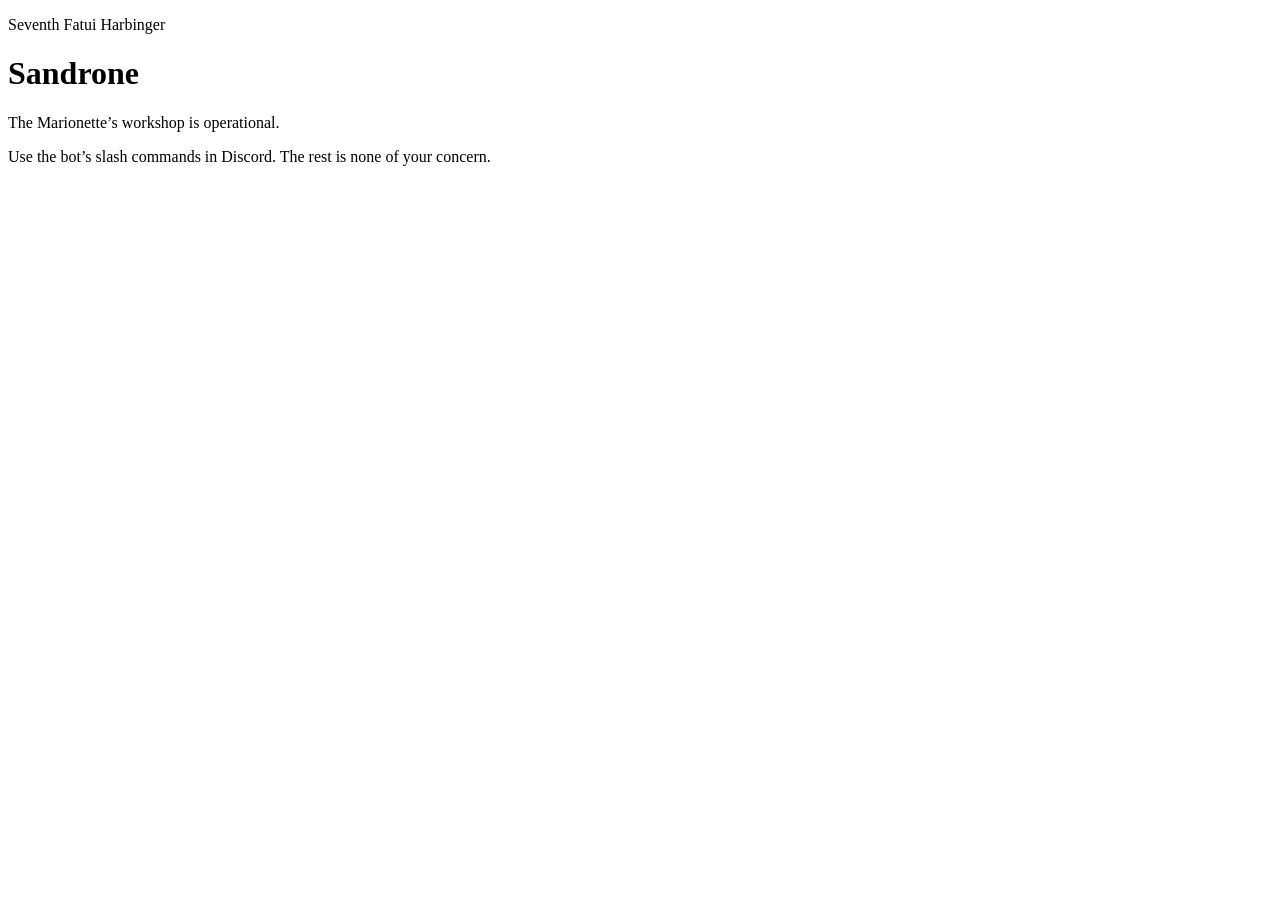
==== web/index.html @ f23bc098 "Add website" ====
<!doctype html>
<html lang="en">
  <head>
    <meta charset="utf-8">
    <meta name="viewport" content="width=device-width, initial-scale=1">
    <title>Sandrone</title>
    <link rel="stylesheet" href="/style.css">
    <link rel="icon" href="/assets/avatar.png" type="image/png">
  </head>
  <body>
    <main>
      <p class="eyebrow">Seventh Fatui Harbinger</p>
      <h1>Sandrone</h1>
      <p class="subtitle">The Marionette’s workshop is operational.</p>
      <p>Use the bot’s slash commands in Discord. The rest is none of your concern.</p>
    </main>
  </body>
</html>
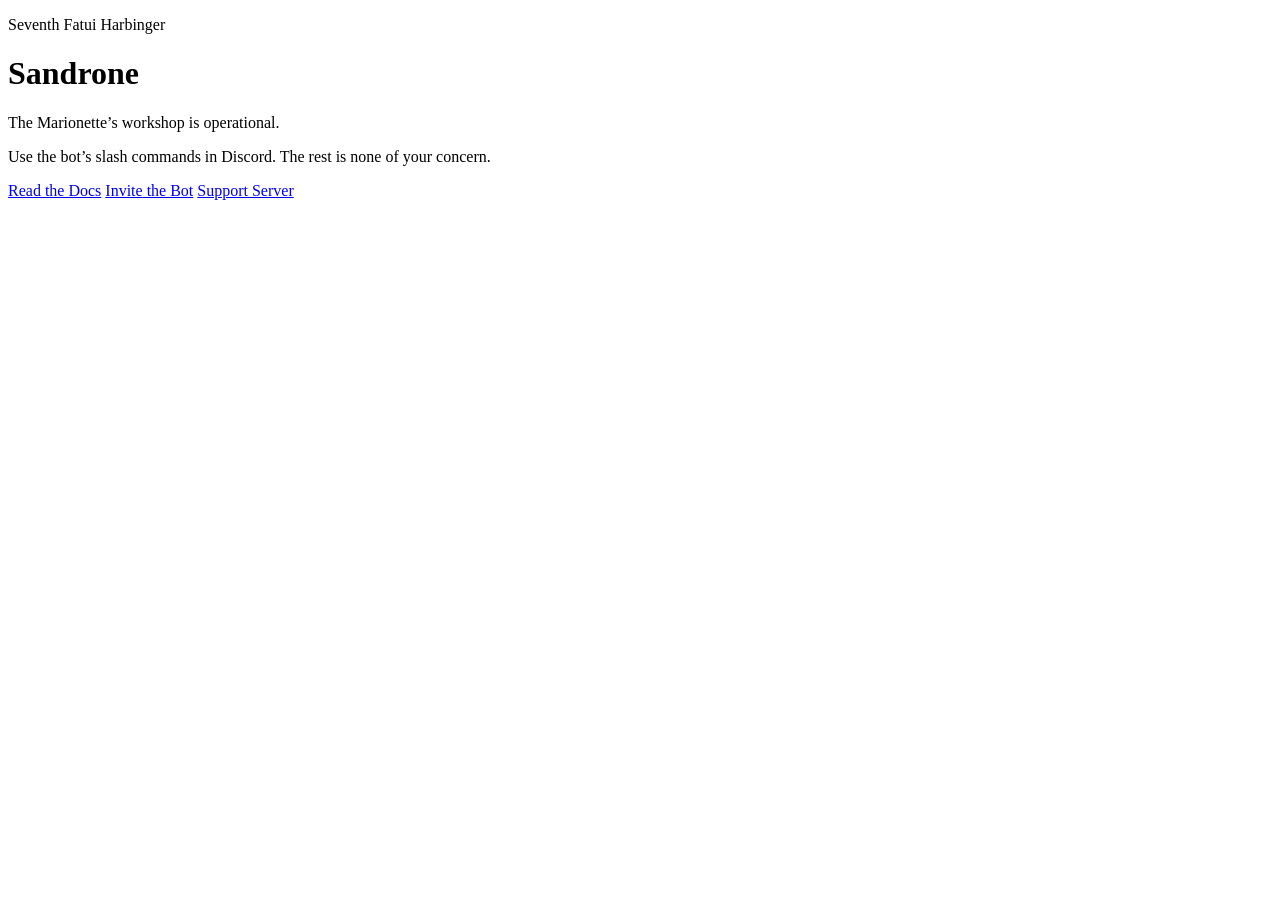
==== commit d01e90ce: "Add more routes and fix some other code lol" ====
--- a/web/index.html
+++ b/web/index.html
@@ -1,18 +1,25 @@
 <!doctype html>
 <html lang="en">
-  <head>
-    <meta charset="utf-8">
-    <meta name="viewport" content="width=device-width, initial-scale=1">
-    <title>Sandrone</title>
-    <link rel="stylesheet" href="/style.css">
-    <link rel="icon" href="/assets/avatar.png" type="image/png">
-  </head>
-  <body>
-    <main>
-      <p class="eyebrow">Seventh Fatui Harbinger</p>
-      <h1>Sandrone</h1>
-      <p class="subtitle">The Marionette’s workshop is operational.</p>
-      <p>Use the bot’s slash commands in Discord. The rest is none of your concern.</p>
-    </main>
-  </body>
-</html>
+
+<head>
+  <meta charset="utf-8">
+  <meta name="viewport" content="width=device-width, initial-scale=1">
+  <title>Sandrone</title>
+  <link rel="stylesheet" href="/style.css">
+  <link rel="icon" href="/assets/avatar.png" type="image/png">
+</head>
+
+<body>
+  <main>
+    <p class="eyebrow">Seventh Fatui Harbinger</p>
+    <h1>Sandrone</h1>
+    <p class="subtitle">The Marionette’s workshop is operational.</p>
+    <p>Use the bot’s slash commands in Discord. The rest is none of your concern.</p>
+
+    <a href="/docs">Read the Docs</a>
+    <a href="/invite">Invite the Bot</a>
+    <a href="/support">Support Server</a>
+  </main>
+</body>
+
+</html>
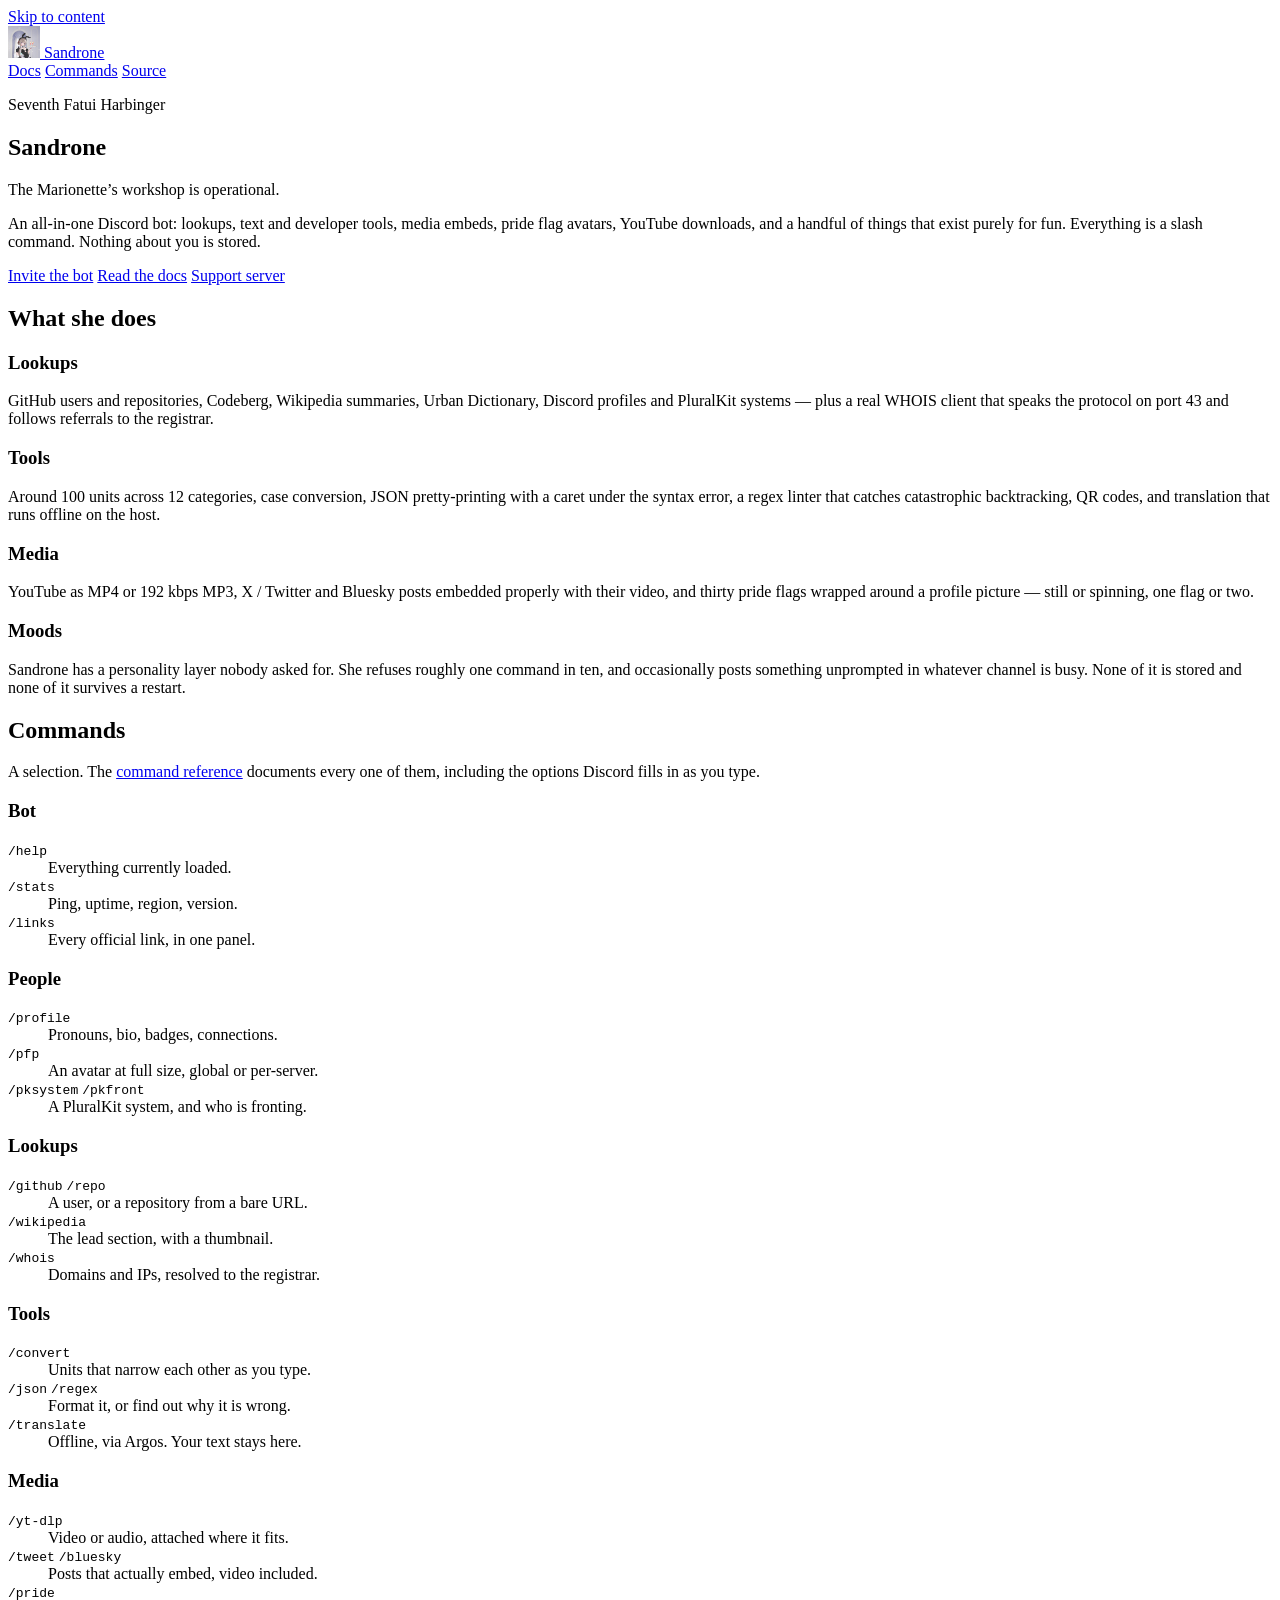
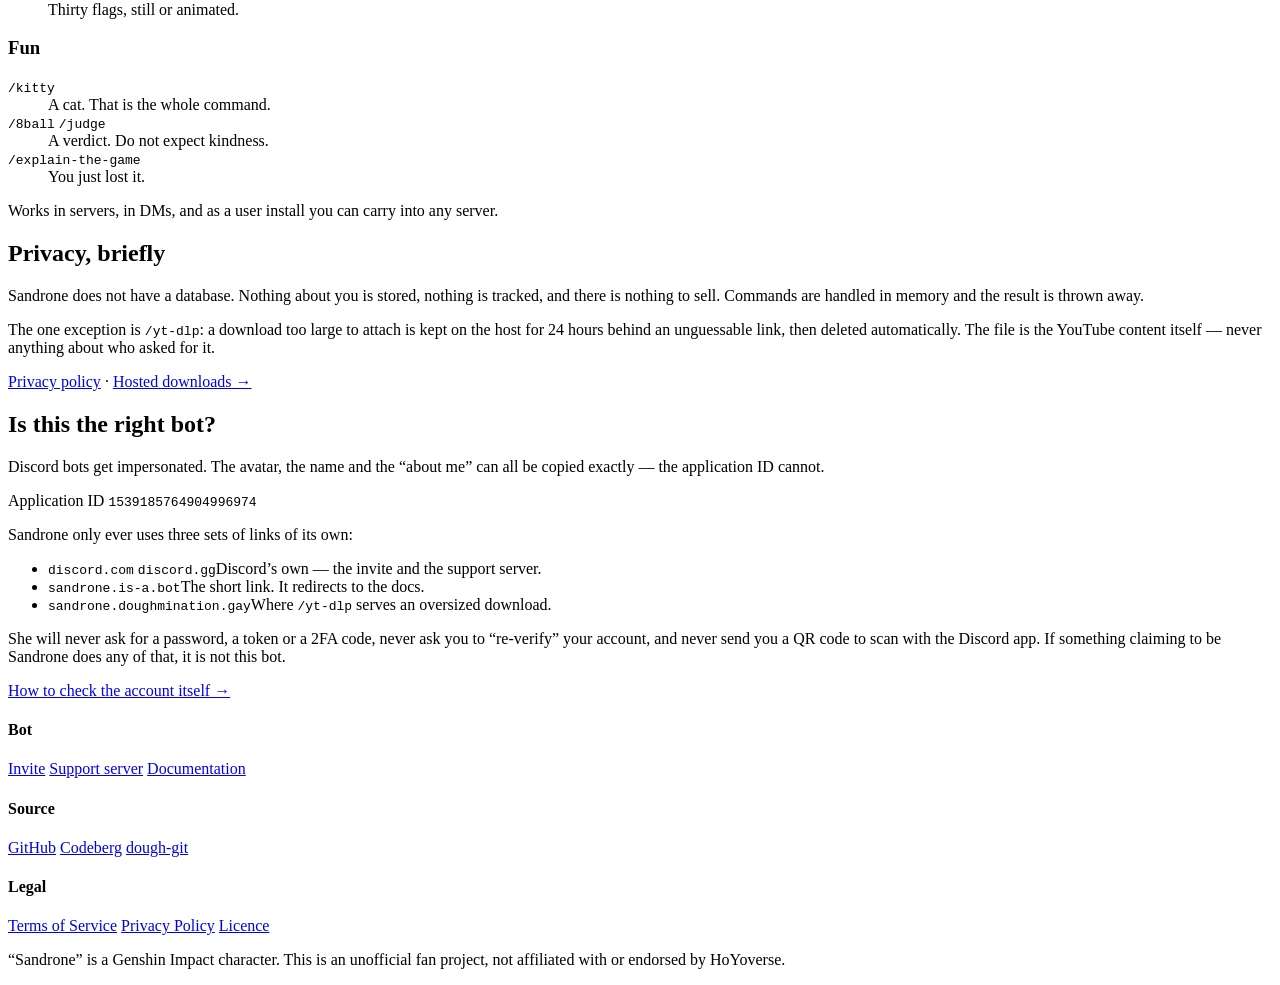
==== commit c5d9c47e: "Why tf dis so good? Wtf happened?" ====
--- a/web/index.html
+++ b/web/index.html
@@ -5,21 +5,296 @@
   <meta charset="utf-8">
   <meta name="viewport" content="width=device-width, initial-scale=1">
   <title>Sandrone</title>
+  <meta name="description"
+    content="An all-in-one Discord bot: lookups, developer tools, media embeds, pride flag avatars, YouTube downloads, and a puppet with opinions.">
+  <meta name="theme-color" content="#0b0a0d">
   <link rel="stylesheet" href="/style.css">
   <link rel="icon" href="/assets/avatar.png" type="image/png">
+  <link rel="preload" href="/assets/fonts/IBMPlexSans-Regular.ttf" as="font" type="font/ttf" crossorigin>
+
+  <meta property="og:type" content="website">
+  <meta property="og:site_name" content="Sandrone">
+  <meta property="og:title" content="Sandrone — Seventh Fatui Harbinger">
+  <meta property="og:description"
+    content="Lookups, developer tools, media embeds, pride flag avatars and YouTube downloads. No database, no tracking.">
+  <meta property="og:image" content="/assets/banner.png">
+  <meta name="twitter:card" content="summary_large_image">
 </head>
 
 <body>
-  <main>
-    <p class="eyebrow">Seventh Fatui Harbinger</p>
-    <h1>Sandrone</h1>
-    <p class="subtitle">The Marionette’s workshop is operational.</p>
-    <p>Use the bot’s slash commands in Discord. The rest is none of your concern.</p>
-
-    <a href="/docs">Read the Docs</a>
-    <a href="/invite">Invite the Bot</a>
-    <a href="/support">Support Server</a>
+  <a class="skip" href="#content">Skip to content</a>
+
+  <header class="topbar">
+    <a class="brand" href="/">
+      <img src="/assets/avatar.png" alt="" width="32" height="32">
+      <span>Sandrone</span>
+    </a>
+    <nav>
+      <a href="/docs">Docs</a>
+      <a href="#commands">Commands</a>
+      <a href="https://github.com/doughmination/sandrone">Source</a>
+    </nav>
+  </header>
+
+  <section class="hero">
+    <div class="wrap">
+      <p class="eyebrow">Seventh Fatui Harbinger</p>
+      <h1>Sandrone</h1>
+      <p class="subtitle">The Marionette’s workshop is operational.</p>
+      <p class="lede">
+        An all-in-one Discord bot: lookups, text and developer tools, media embeds, pride flag
+        avatars, YouTube downloads, and a handful of things that exist purely for fun. Everything
+        is a slash command. Nothing about you is stored.
+      </p>
+
+      <div class="cta">
+        <a class="button primary" href="/invite">Invite the bot</a>
+        <a class="button" href="/docs">Read the docs</a>
+        <a class="button" href="/support">Support server</a>
+      </div>
+
+      <p class="status" id="status" hidden>
+        <span class="dot"></span>
+        <span id="status-text"></span>
+      </p>
+    </div>
+  </section>
+
+  <main id="content" class="wrap">
+
+    <section aria-labelledby="what">
+      <h2 id="what">What she does</h2>
+      <div class="cards">
+        <article class="card">
+          <h3>Lookups</h3>
+          <p>
+            GitHub users and repositories, Codeberg, Wikipedia summaries, Urban Dictionary,
+            Discord profiles and PluralKit systems — plus a real WHOIS client that speaks the
+            protocol on port 43 and follows referrals to the registrar.
+          </p>
+        </article>
+        <article class="card">
+          <h3>Tools</h3>
+          <p>
+            Around 100 units across 12 categories, case conversion, JSON pretty-printing with a
+            caret under the syntax error, a regex linter that catches catastrophic backtracking,
+            QR codes, and translation that runs offline on the host.
+          </p>
+        </article>
+        <article class="card">
+          <h3>Media</h3>
+          <p>
+            YouTube as MP4 or 192&nbsp;kbps MP3, X&nbsp;/&nbsp;Twitter and Bluesky posts embedded
+            properly with their video, and thirty pride flags wrapped around a profile picture —
+            still or spinning, one flag or two.
+          </p>
+        </article>
+        <article class="card">
+          <h3>Moods</h3>
+          <p>
+            Sandrone has a personality layer nobody asked for. She refuses roughly one command in
+            ten, and occasionally posts something unprompted in whatever channel is busy. None of
+            it is stored and none of it survives a restart.
+          </p>
+        </article>
+      </div>
+    </section>
+
+    <section aria-labelledby="commands-heading" id="commands">
+      <h2 id="commands-heading">Commands</h2>
+      <p class="section-lede">
+        A selection. The <a href="https://docs.doughmination.gay/projects/sandrone/commands/">command reference</a> documents every one of them,
+        including the options Discord fills in as you type.
+      </p>
+
+      <div class="groups">
+        <div class="group">
+          <h3>Bot</h3>
+          <dl>
+            <dt><code>/help</code></dt>
+            <dd>Everything currently loaded.</dd>
+            <dt><code>/stats</code></dt>
+            <dd>Ping, uptime, region, version.</dd>
+            <dt><code>/links</code></dt>
+            <dd>Every official link, in one panel.</dd>
+          </dl>
+        </div>
+
+        <div class="group">
+          <h3>People</h3>
+          <dl>
+            <dt><code>/profile</code></dt>
+            <dd>Pronouns, bio, badges, connections.</dd>
+            <dt><code>/pfp</code></dt>
+            <dd>An avatar at full size, global or per-server.</dd>
+            <dt><code>/pksystem</code> <code>/pkfront</code></dt>
+            <dd>A PluralKit system, and who is fronting.</dd>
+          </dl>
+        </div>
+
+        <div class="group">
+          <h3>Lookups</h3>
+          <dl>
+            <dt><code>/github</code> <code>/repo</code></dt>
+            <dd>A user, or a repository from a bare URL.</dd>
+            <dt><code>/wikipedia</code></dt>
+            <dd>The lead section, with a thumbnail.</dd>
+            <dt><code>/whois</code></dt>
+            <dd>Domains and IPs, resolved to the registrar.</dd>
+          </dl>
+        </div>
+
+        <div class="group">
+          <h3>Tools</h3>
+          <dl>
+            <dt><code>/convert</code></dt>
+            <dd>Units that narrow each other as you type.</dd>
+            <dt><code>/json</code> <code>/regex</code></dt>
+            <dd>Format it, or find out why it is wrong.</dd>
+            <dt><code>/translate</code></dt>
+            <dd>Offline, via Argos. Your text stays here.</dd>
+          </dl>
+        </div>
+
+        <div class="group">
+          <h3>Media</h3>
+          <dl>
+            <dt><code>/yt-dlp</code></dt>
+            <dd>Video or audio, attached where it fits.</dd>
+            <dt><code>/tweet</code> <code>/bluesky</code></dt>
+            <dd>Posts that actually embed, video included.</dd>
+            <dt><code>/pride</code></dt>
+            <dd>Thirty flags, still or animated.</dd>
+          </dl>
+        </div>
+
+        <div class="group">
+          <h3>Fun</h3>
+          <dl>
+            <dt><code>/kitty</code></dt>
+            <dd>A cat. That is the whole command.</dd>
+            <dt><code>/8ball</code> <code>/judge</code></dt>
+            <dd>A verdict. Do not expect kindness.</dd>
+            <dt><code>/explain-the-game</code></dt>
+            <dd>You just lost it.</dd>
+          </dl>
+        </div>
+      </div>
+
+      <p class="note">
+        Works in servers, in DMs, and as a user install you can carry into any server.
+      </p>
+    </section>
+
+    <section aria-labelledby="privacy">
+      <h2 id="privacy">Privacy, briefly</h2>
+      <p class="section-lede">
+        Sandrone does not have a database. Nothing about you is stored, nothing is tracked, and
+        there is nothing to sell. Commands are handled in memory and the result is thrown away.
+      </p>
+      <p class="section-lede">
+        The one exception is <code>/yt-dlp</code>: a download too large to attach is kept on the
+        host for 24&nbsp;hours behind an unguessable link, then deleted automatically. The file is
+        the YouTube content itself — never anything about who asked for it.
+      </p>
+      <p class="more">
+        <a href="https://docs.doughmination.gay/projects/sandrone/privacy/">Privacy policy</a>
+        · <a href="https://docs.doughmination.gay/projects/sandrone/downloads/">Hosted downloads →</a>
+      </p>
+    </section>
+
+    <section class="panel" aria-labelledby="genuine">
+      <h2 id="genuine">Is this the right bot?</h2>
+      <p class="section-lede">
+        Discord bots get impersonated. The avatar, the name and the “about me” can all be copied
+        exactly — the application ID cannot.
+      </p>
+
+      <p class="appid">
+        <span>Application ID</span>
+        <code>1539185764904996974</code>
+      </p>
+
+      <p class="section-lede">Sandrone only ever uses three sets of links of its own:</p>
+      <ul class="domains">
+        <li><code>discord.com</code> <code>discord.gg</code><span>Discord’s own — the invite and the support server.</span></li>
+        <li><code>sandrone.is-a.bot</code><span>The short link. It redirects to the docs.</span></li>
+        <li><code>sandrone.doughmination.gay</code><span>Where <code>/yt-dlp</code> serves an oversized download.</span></li>
+      </ul>
+
+      <p class="warn">
+        She will never ask for a password, a token or a 2FA code, never ask you to “re-verify”
+        your account, and never send you a QR code to scan with the Discord app. If something
+        claiming to be Sandrone does any of that, it is not this bot.
+      </p>
+      <p><a class="more" href="https://docs.doughmination.gay/projects/sandrone/official-links/">How to check the account itself →</a></p>
+    </section>
+
   </main>
+
+  <footer>
+    <div class="wrap footer-inner">
+      <div class="footer-links">
+        <div>
+          <h4>Bot</h4>
+          <a href="/invite">Invite</a>
+          <a href="/support">Support server</a>
+          <a href="/docs">Documentation</a>
+        </div>
+        <div>
+          <h4>Source</h4>
+          <a href="https://github.com/doughmination/sandrone">GitHub</a>
+          <a href="https://codeberg.org/clove/sandrone">Codeberg</a>
+          <a href="https://backup.doughmination.gay/clove/sandrone">dough-git</a>
+        </div>
+        <div>
+          <h4>Legal</h4>
+          <a href="https://docs.doughmination.gay/projects/sandrone/tos/">Terms of Service</a>
+          <a href="https://docs.doughmination.gay/projects/sandrone/privacy/">Privacy Policy</a>
+          <a href="https://github.com/doughmination/sandrone/blob/main/licence.md">Licence</a>
+        </div>
+      </div>
+      <p class="disclaimer">
+        “Sandrone” is a Genshin Impact character. This is an unofficial fan project, not
+        affiliated with or endorsed by HoYoverse.
+      </p>
+    </div>
+  </footer>
+
+  <script>
+    (async () => {
+      const box = document.getElementById("status");
+      const text = document.getElementById("status-text");
+      if (!box || !text) return;
+
+      const duration = (seconds) => {
+        const d = Math.floor(seconds / 86400);
+        const h = Math.floor((seconds % 86400) / 3600);
+        const m = Math.floor((seconds % 3600) / 60);
+        if (d) return `${d}d ${h}h`;
+        if (h) return `${h}h ${m}m`;
+        return `${m}m`;
+      };
+
+      try {
+        const response = await fetch("/api/status", { cache: "no-store" });
+        if (!response.ok) return;
+        const status = await response.json();
+
+        const parts = ["Workshop online"];
+        if (status.version) parts.push(`v${status.version}`);
+        if (typeof status.uptime === "number") parts.push(`up ${duration(status.uptime)}`);
+        if (typeof status.servers === "number") {
+          parts.push(`${status.servers} server${status.servers === 1 ? "" : "s"}`);
+        }
+
+        text.textContent = parts.join(" · ");
+        box.hidden = false;
+      } catch {
+        /* the page reads fine without it */
+      }
+    })();
+  </script>
 </body>
 
-</html>+</html>
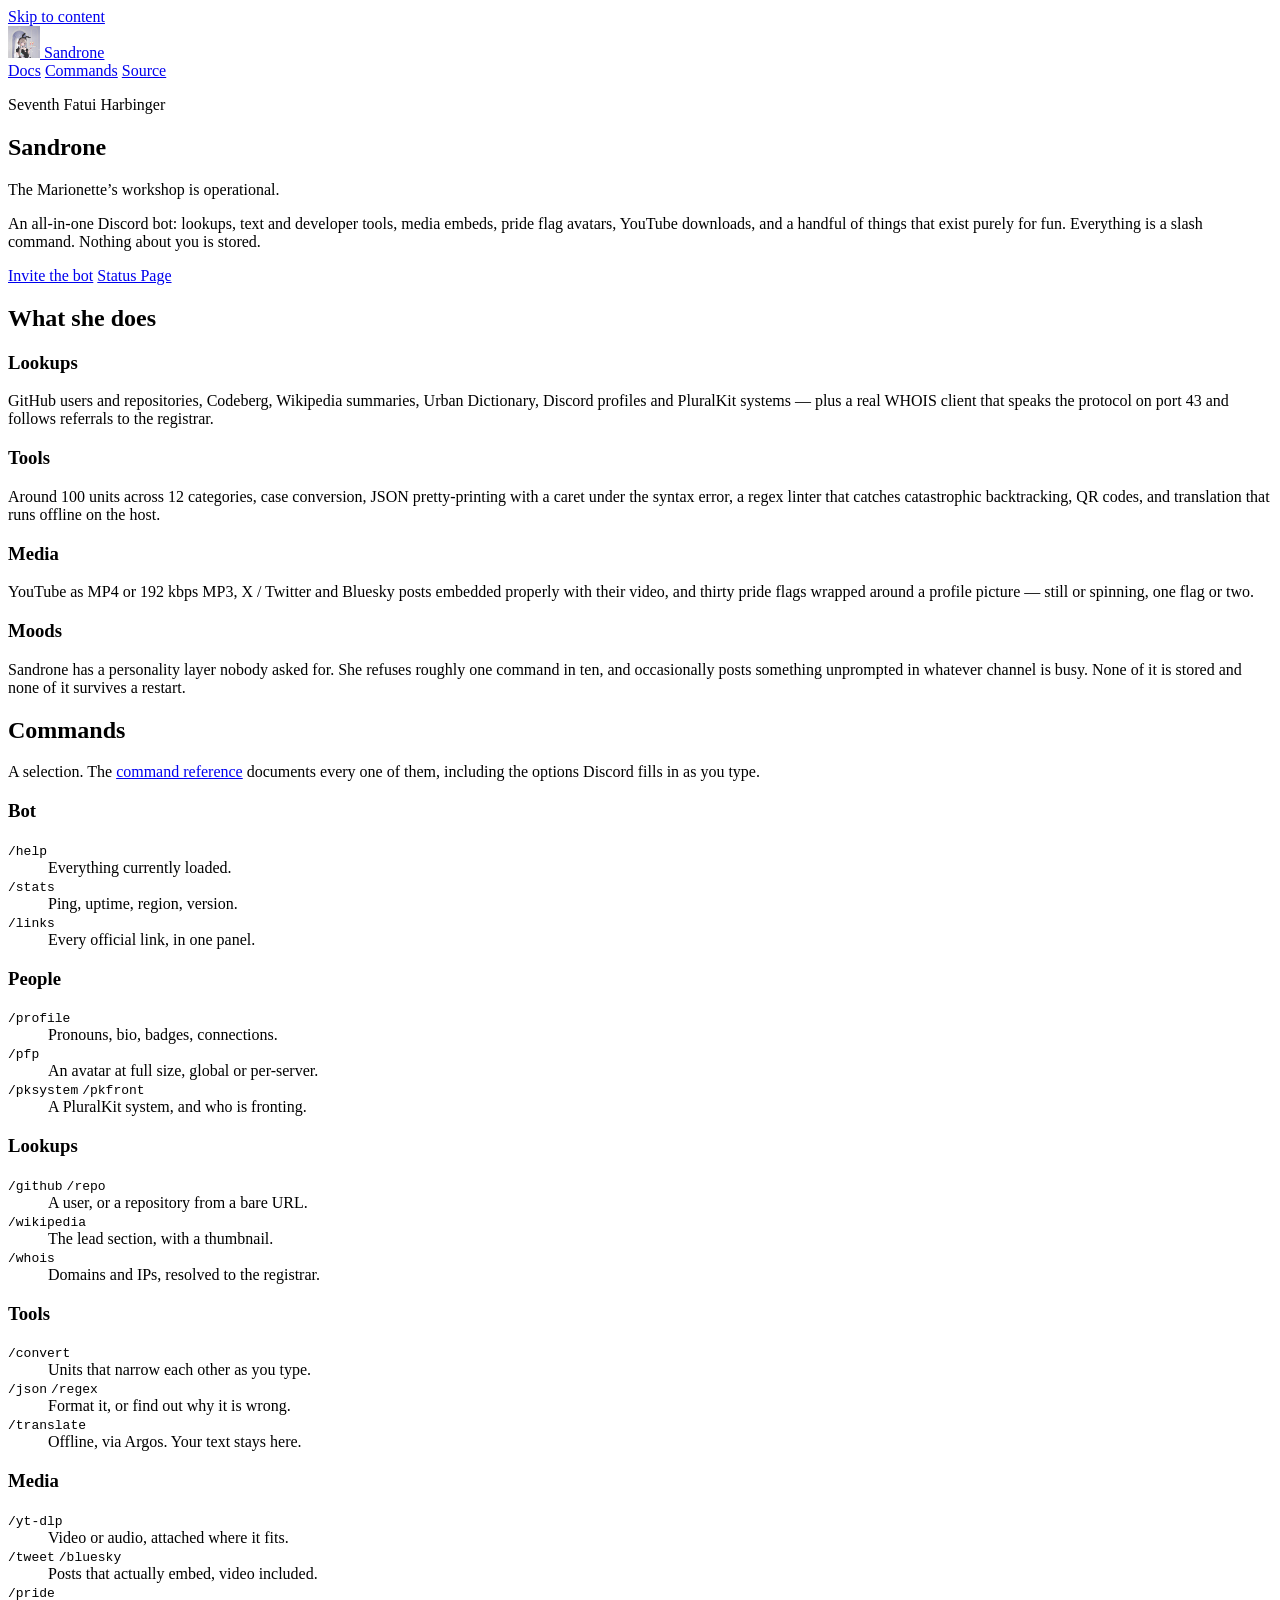
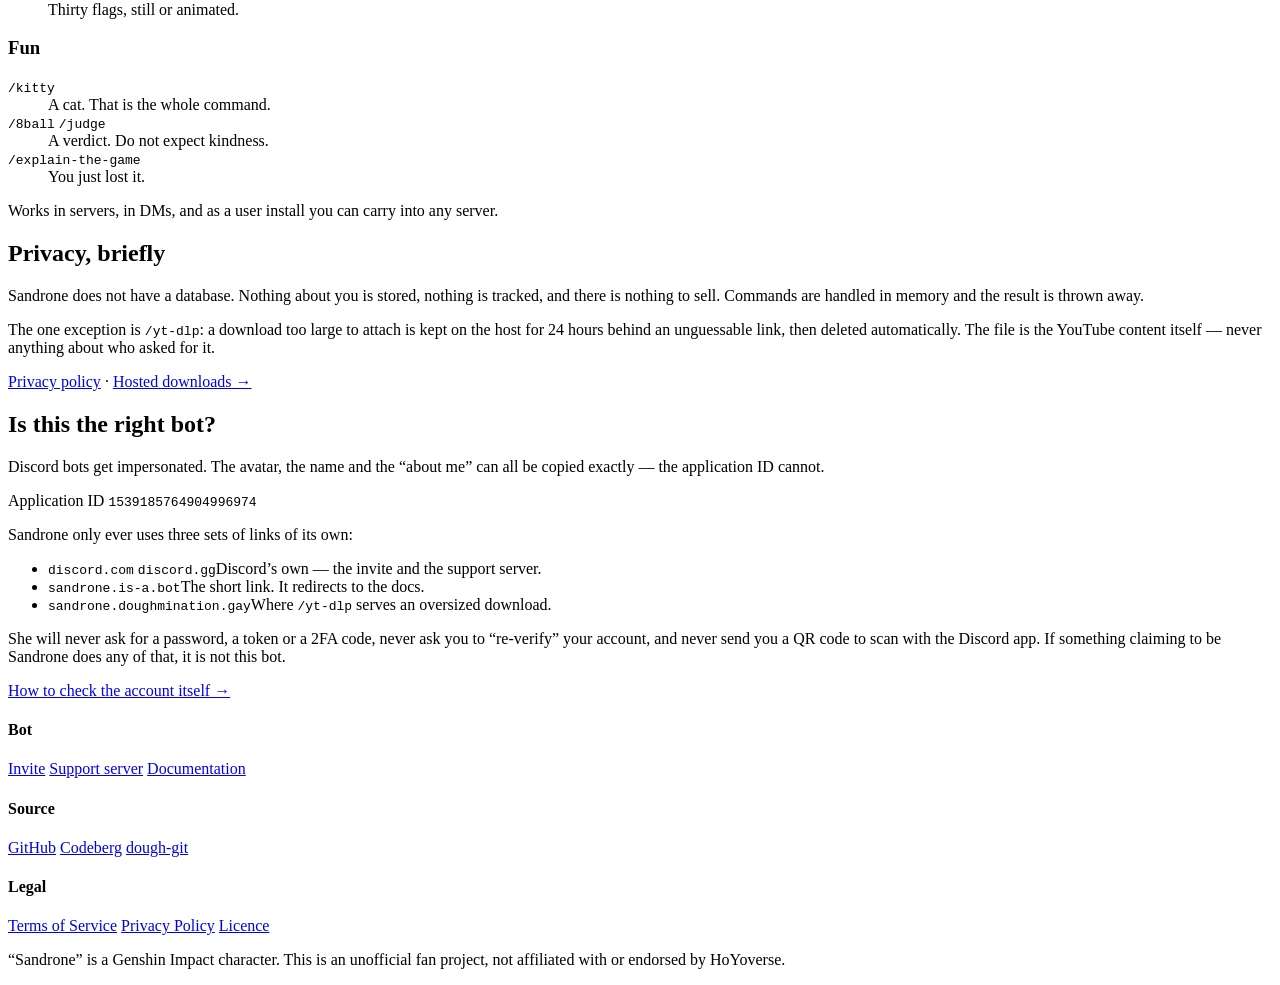
==== commit 3734e3d3: "Updates" ====
--- a/web/index.html
+++ b/web/index.html
@@ -3,22 +3,107 @@
 
 <head>
   <meta charset="utf-8">
-  <meta name="viewport" content="width=device-width, initial-scale=1">
-  <title>Sandrone</title>
+  <meta name="viewport" content="width=device-width, initial-scale=1, maximum-scale=5">
+
+  <!-- Page Title -->
+  <title>Sandrone | All-in-One Discord Bot for Lookups, Tools and Media</title>
+
+  <!-- SEO Meta Tags -->
   <meta name="description"
-    content="An all-in-one Discord bot: lookups, developer tools, media embeds, pride flag avatars, YouTube downloads, and a puppet with opinions.">
+    content="An all-in-one Discord bot: lookups, developer tools, media embeds, pride flag avatars, YouTube downloads, and a puppet with opinions. No database, no tracking.">
+  <meta name="keywords"
+    content="Discord bot, slash commands, WHOIS lookup, GitHub lookup, PluralKit, unit converter, JSON formatter, regex linter, offline translation, YouTube downloader, pride flag avatar, Sandrone, Genshin Impact">
+  <meta name="author" content="Clove Twilight">
+  <meta name="robots" content="index, follow, max-image-preview:large, max-snippet:-1, max-video-preview:-1">
+
+  <!-- Canonical URL -->
+  <link rel="canonical" href="https://sandrone.doughmination.gay/">
+
+  <!-- iOS Web App Meta Tags -->
+  <meta name="mobile-web-app-capable" content="yes">
+  <meta name="apple-mobile-web-app-status-bar-style" content="black-translucent">
+  <meta name="apple-mobile-web-app-title" content="Sandrone">
+  <link rel="apple-touch-icon" href="/assets/avatar.png">
+
+  <!-- Theme Color -->
   <meta name="theme-color" content="#0b0a0d">
-  <link rel="stylesheet" href="/style.css">
+
+  <!-- Icons, Styles and Fonts -->
+  <link rel="stylesheet" href="/assets/stylesheets/style.css">
   <link rel="icon" href="/assets/avatar.png" type="image/png">
   <link rel="preload" href="/assets/fonts/IBMPlexSans-Regular.ttf" as="font" type="font/ttf" crossorigin>
 
-  <meta property="og:type" content="website">
+  <!-- Open Graph / Discord / Facebook -->
   <meta property="og:site_name" content="Sandrone">
   <meta property="og:title" content="Sandrone — Seventh Fatui Harbinger">
   <meta property="og:description"
     content="Lookups, developer tools, media embeds, pride flag avatars and YouTube downloads. No database, no tracking.">
-  <meta property="og:image" content="/assets/banner.png">
+  <meta property="og:image" content="https://sandrone.doughmination.gay/assets/banner.png">
+  <meta property="og:image:width" content="1920">
+  <meta property="og:image:height" content="1206">
+  <meta property="og:image:alt" content="The Sandrone banner: the Seventh Fatui Harbinger's workshop.">
+  <meta property="og:type" content="website">
+  <meta property="og:url" content="https://sandrone.doughmination.gay/">
+  <meta property="og:locale" content="en_GB">
+
+  <!-- Twitter Card -->
   <meta name="twitter:card" content="summary_large_image">
+  <meta name="twitter:title" content="Sandrone — Seventh Fatui Harbinger">
+  <meta name="twitter:description"
+    content="Lookups, developer tools, media embeds, pride flag avatars and YouTube downloads. No database, no tracking.">
+  <meta name="twitter:image" content="https://sandrone.doughmination.gay/assets/banner.png">
+  <meta name="twitter:image:alt" content="The Sandrone banner: the Seventh Fatui Harbinger's workshop.">
+
+  <!-- Structured Data (JSON-LD) -->
+  <script type="application/ld+json">
+  {
+    "@context": "https://schema.org",
+    "@type": "WebSite",
+    "name": "Sandrone",
+    "url": "https://sandrone.doughmination.gay/",
+    "description": "An all-in-one Discord bot: lookups, developer tools, media embeds, pride flag avatars and YouTube downloads.",
+    "inLanguage": "en-GB",
+    "author": {
+      "@type": "Person",
+      "name": "Clove Twilight"
+    }
+  }
+  </script>
+
+  <!-- Structured Data for the bot itself -->
+  <script type="application/ld+json">
+  {
+    "@context": "https://schema.org",
+    "@type": "SoftwareApplication",
+    "name": "Sandrone",
+    "applicationCategory": "CommunicationApplication",
+    "applicationSubCategory": "Discord bot",
+    "operatingSystem": "Discord",
+    "url": "https://sandrone.doughmination.gay/",
+    "downloadUrl": "https://sandrone.doughmination.gay/invite",
+    "image": "https://sandrone.doughmination.gay/assets/banner.png",
+    "description": "An all-in-one Discord bot: lookups, text and developer tools, media embeds, pride flag avatars and YouTube downloads. Everything is a slash command and nothing about you is stored.",
+    "featureList": [
+      "GitHub, Codeberg, Wikipedia, Urban Dictionary and WHOIS lookups",
+      "Discord profile and PluralKit system lookups",
+      "Unit conversion, JSON formatting and regex linting",
+      "Offline translation via Argos",
+      "YouTube downloads as MP4 or MP3",
+      "Pride flag avatar rings, still or animated"
+    ],
+    "offers": {
+      "@type": "Offer",
+      "price": "0",
+      "priceCurrency": "GBP"
+    },
+    "license": "https://github.com/doughmination/sandrone/blob/main/licence.md",
+    "codeRepository": "https://github.com/doughmination/sandrone",
+    "author": {
+      "@type": "Person",
+      "name": "Clove Twilight"
+    }
+  }
+  </script>
 </head>
 
 <body>
@@ -30,9 +115,9 @@
       <span>Sandrone</span>
     </a>
     <nav>
-      <a href="/docs">Docs</a>
-      <a href="#commands">Commands</a>
-      <a href="https://github.com/doughmination/sandrone">Source</a>
+      <a href="/docs"><span class="icon nav-icon" aria-hidden="true" style="--icon:url(/assets/icons/notes.svg)"></span>Docs</a>
+      <a href="#commands"><span class="icon nav-icon" aria-hidden="true" style="--icon:url(/assets/icons/commands.svg)"></span>Commands</a>
+      <a href="https://github.com/doughmination/sandrone"><span class="icon nav-icon" aria-hidden="true" style="--icon:url(/assets/icons/code.svg)"></span>Source</a>
     </nav>
   </header>
 
@@ -48,9 +133,8 @@
       </p>
 
       <div class="cta">
-        <a class="button primary" href="/invite">Invite the bot</a>
-        <a class="button" href="/docs">Read the docs</a>
-        <a class="button" href="/support">Support server</a>
+        <a class="button primary" href="/invite"><span class="icon" aria-hidden="true" style="--icon:url(/assets/icons/plus.svg)"></span>Invite the bot</a>
+        <a class="button" href="/status"><span class="icon" aria-hidden="true" style="--icon:url(/assets/icons/circle-question.svg)"></span>Status Page</a>
       </div>
 
       <p class="status" id="status" hidden>
@@ -198,8 +282,8 @@
         the YouTube content itself — never anything about who asked for it.
       </p>
       <p class="more">
-        <a href="https://docs.doughmination.gay/projects/sandrone/privacy/">Privacy policy</a>
-        · <a href="https://docs.doughmination.gay/projects/sandrone/downloads/">Hosted downloads →</a>
+        <a href="/privacy"><span class="icon" aria-hidden="true" style="--icon:url(/assets/icons/shield.svg)"></span>Privacy policy</a>
+        · <a href="https://docs.doughmination.gay/projects/sandrone/downloads/"><span class="icon" aria-hidden="true" style="--icon:url(/assets/icons/download.svg)"></span>Hosted downloads →</a>
       </p>
     </section>
 
@@ -227,7 +311,7 @@
         your account, and never send you a QR code to scan with the Discord app. If something
         claiming to be Sandrone does any of that, it is not this bot.
       </p>
-      <p><a class="more" href="https://docs.doughmination.gay/projects/sandrone/official-links/">How to check the account itself →</a></p>
+      <p><a class="more" href="https://docs.doughmination.gay/projects/sandrone/official-links/"><span class="icon" aria-hidden="true" style="--icon:url(/assets/icons/search.svg)"></span>How to check the account itself →</a></p>
     </section>
 
   </main>
@@ -237,21 +321,21 @@
       <div class="footer-links">
         <div>
           <h4>Bot</h4>
-          <a href="/invite">Invite</a>
-          <a href="/support">Support server</a>
-          <a href="/docs">Documentation</a>
+          <a href="/invite"><span class="icon" aria-hidden="true" style="--icon:url(/assets/icons/plus.svg)"></span>Invite</a>
+          <a href="/support"><span class="icon" aria-hidden="true" style="--icon:url(/assets/icons/message.svg)"></span>Support server</a>
+          <a href="/docs"><span class="icon" aria-hidden="true" style="--icon:url(/assets/icons/notes.svg)"></span>Documentation</a>
         </div>
         <div>
           <h4>Source</h4>
-          <a href="https://github.com/doughmination/sandrone">GitHub</a>
-          <a href="https://codeberg.org/clove/sandrone">Codeberg</a>
-          <a href="https://backup.doughmination.gay/clove/sandrone">dough-git</a>
+          <a href="https://github.com/doughmination/sandrone"><span class="icon" aria-hidden="true" style="--icon:url(/assets/icons/code.svg)"></span>GitHub</a>
+          <a href="https://codeberg.org/clove/sandrone"><span class="icon" aria-hidden="true" style="--icon:url(/assets/icons/git-branch.svg)"></span>Codeberg</a>
+          <a href="https://backup.doughmination.gay/clove/sandrone"><span class="icon" aria-hidden="true" style="--icon:url(/assets/icons/server.svg)"></span>dough-git</a>
         </div>
         <div>
           <h4>Legal</h4>
-          <a href="https://docs.doughmination.gay/projects/sandrone/tos/">Terms of Service</a>
-          <a href="https://docs.doughmination.gay/projects/sandrone/privacy/">Privacy Policy</a>
-          <a href="https://github.com/doughmination/sandrone/blob/main/licence.md">Licence</a>
+          <a href="/terms"><span class="icon" aria-hidden="true" style="--icon:url(/assets/icons/script-text.svg)"></span>Terms of Service</a>
+          <a href="/privacy"><span class="icon" aria-hidden="true" style="--icon:url(/assets/icons/shield.svg)"></span>Privacy Policy</a>
+          <a href="https://github.com/doughmination/sandrone/blob/main/licence.md"><span class="icon" aria-hidden="true" style="--icon:url(/assets/icons/tag.svg)"></span>Licence</a>
         </div>
       </div>
       <p class="disclaimer">
@@ -261,40 +345,7 @@
     </div>
   </footer>
 
-  <script>
-    (async () => {
-      const box = document.getElementById("status");
-      const text = document.getElementById("status-text");
-      if (!box || !text) return;
-
-      const duration = (seconds) => {
-        const d = Math.floor(seconds / 86400);
-        const h = Math.floor((seconds % 86400) / 3600);
-        const m = Math.floor((seconds % 3600) / 60);
-        if (d) return `${d}d ${h}h`;
-        if (h) return `${h}h ${m}m`;
-        return `${m}m`;
-      };
-
-      try {
-        const response = await fetch("/api/status", { cache: "no-store" });
-        if (!response.ok) return;
-        const status = await response.json();
-
-        const parts = ["Workshop online"];
-        if (status.version) parts.push(`v${status.version}`);
-        if (typeof status.uptime === "number") parts.push(`up ${duration(status.uptime)}`);
-        if (typeof status.servers === "number") {
-          parts.push(`${status.servers} server${status.servers === 1 ? "" : "s"}`);
-        }
-
-        text.textContent = parts.join(" · ");
-        box.hidden = false;
-      } catch {
-        /* the page reads fine without it */
-      }
-    })();
-  </script>
+  <script src="/assets/scripts/status.js"></script>
 </body>
 
 </html>
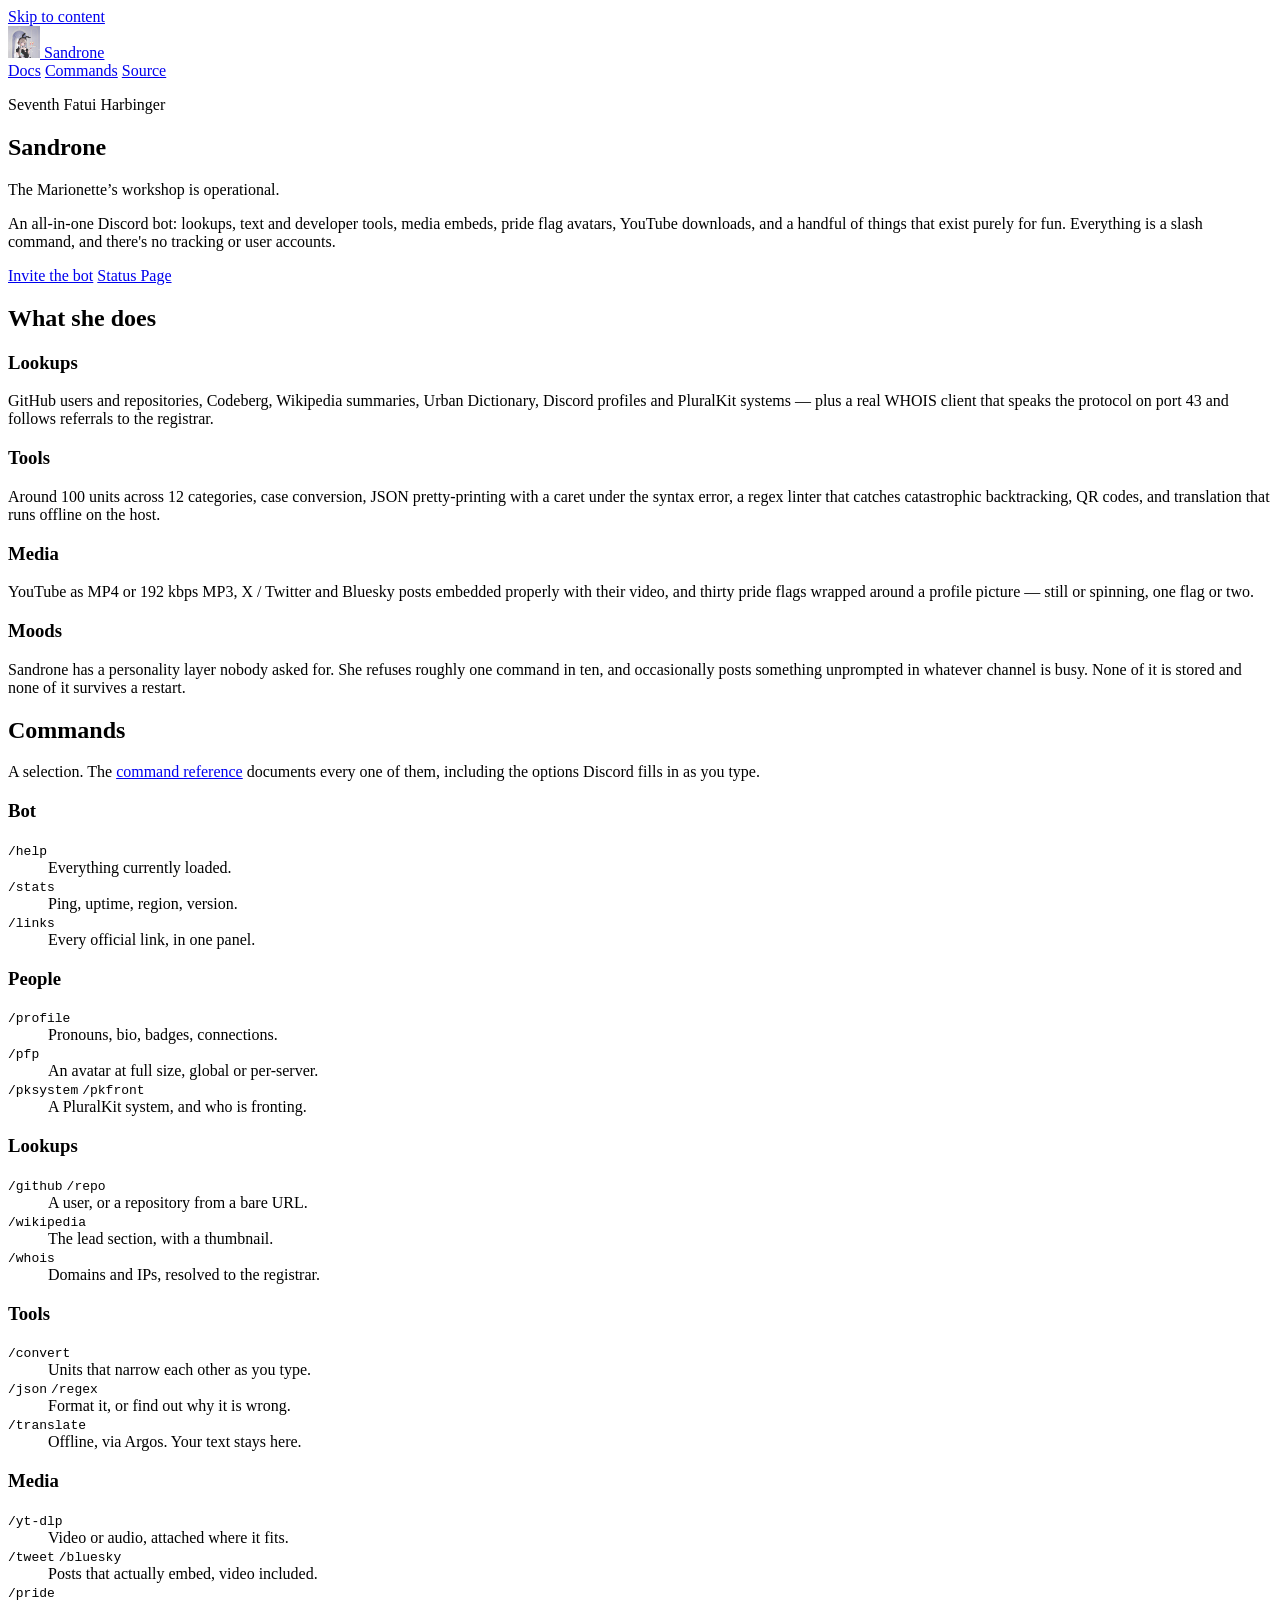
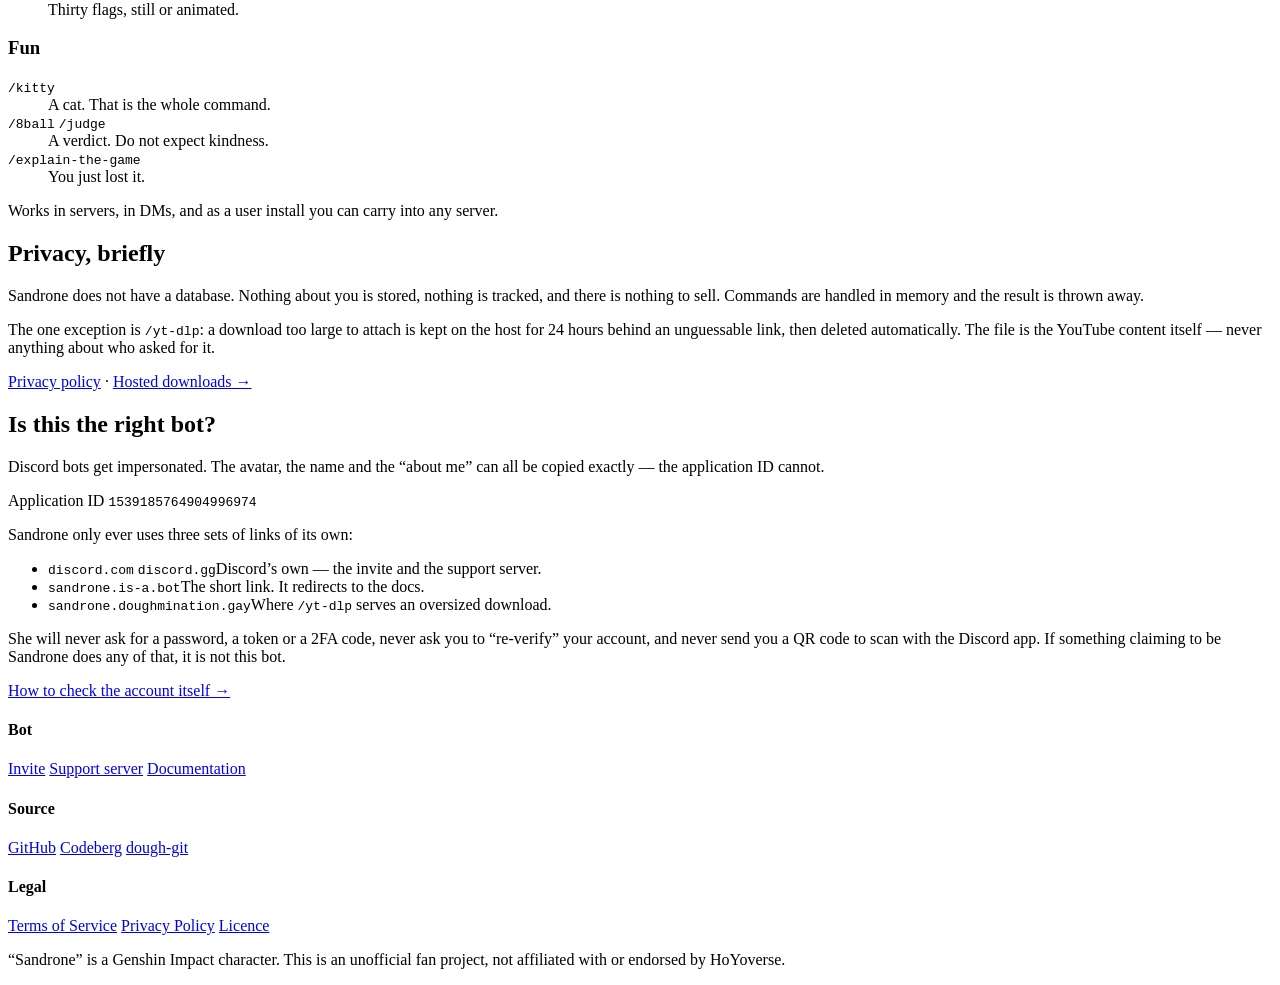
==== commit b2df3159: "update site" ====
--- a/web/index.html
+++ b/web/index.html
@@ -10,7 +10,7 @@
 
   <!-- SEO Meta Tags -->
   <meta name="description"
-    content="An all-in-one Discord bot: lookups, developer tools, media embeds, pride flag avatars, YouTube downloads, and a puppet with opinions. No database, no tracking.">
+    content="An all-in-one Discord bot: lookups, developer tools, media embeds, pride flag avatars, YouTube downloads, and a puppet with opinions. No tracking, no user accounts.">
   <meta name="keywords"
     content="Discord bot, slash commands, WHOIS lookup, GitHub lookup, PluralKit, unit converter, JSON formatter, regex linter, offline translation, YouTube downloader, pride flag avatar, Sandrone, Genshin Impact">
   <meta name="author" content="Clove Twilight">
@@ -37,7 +37,7 @@
   <meta property="og:site_name" content="Sandrone">
   <meta property="og:title" content="Sandrone — Seventh Fatui Harbinger">
   <meta property="og:description"
-    content="Lookups, developer tools, media embeds, pride flag avatars and YouTube downloads. No database, no tracking.">
+    content="Lookups, developer tools, media embeds, pride flag avatars and YouTube downloads. No tracking, no user accounts.">
   <meta property="og:image" content="https://sandrone.doughmination.gay/assets/banner.png">
   <meta property="og:image:width" content="1920">
   <meta property="og:image:height" content="1206">
@@ -50,7 +50,7 @@
   <meta name="twitter:card" content="summary_large_image">
   <meta name="twitter:title" content="Sandrone — Seventh Fatui Harbinger">
   <meta name="twitter:description"
-    content="Lookups, developer tools, media embeds, pride flag avatars and YouTube downloads. No database, no tracking.">
+    content="Lookups, developer tools, media embeds, pride flag avatars and YouTube downloads. No tracking, no user accounts.">
   <meta name="twitter:image" content="https://sandrone.doughmination.gay/assets/banner.png">
   <meta name="twitter:image:alt" content="The Sandrone banner: the Seventh Fatui Harbinger's workshop.">
 
@@ -82,7 +82,7 @@
     "url": "https://sandrone.doughmination.gay/",
     "downloadUrl": "https://sandrone.doughmination.gay/invite",
     "image": "https://sandrone.doughmination.gay/assets/banner.png",
-    "description": "An all-in-one Discord bot: lookups, text and developer tools, media embeds, pride flag avatars and YouTube downloads. Everything is a slash command and nothing about you is stored.",
+    "description": "An all-in-one Discord bot: lookups, text and developer tools, media embeds, pride flag avatars and YouTube downloads. Everything is a slash command, with no tracking or user accounts.",
     "featureList": [
       "GitHub, Codeberg, Wikipedia, Urban Dictionary and WHOIS lookups",
       "Discord profile and PluralKit system lookups",
@@ -129,7 +129,7 @@
       <p class="lede">
         An all-in-one Discord bot: lookups, text and developer tools, media embeds, pride flag
         avatars, YouTube downloads, and a handful of things that exist purely for fun. Everything
-        is a slash command. Nothing about you is stored.
+        is a slash command, and there's no tracking or user accounts.
       </p>
 
       <div class="cta">
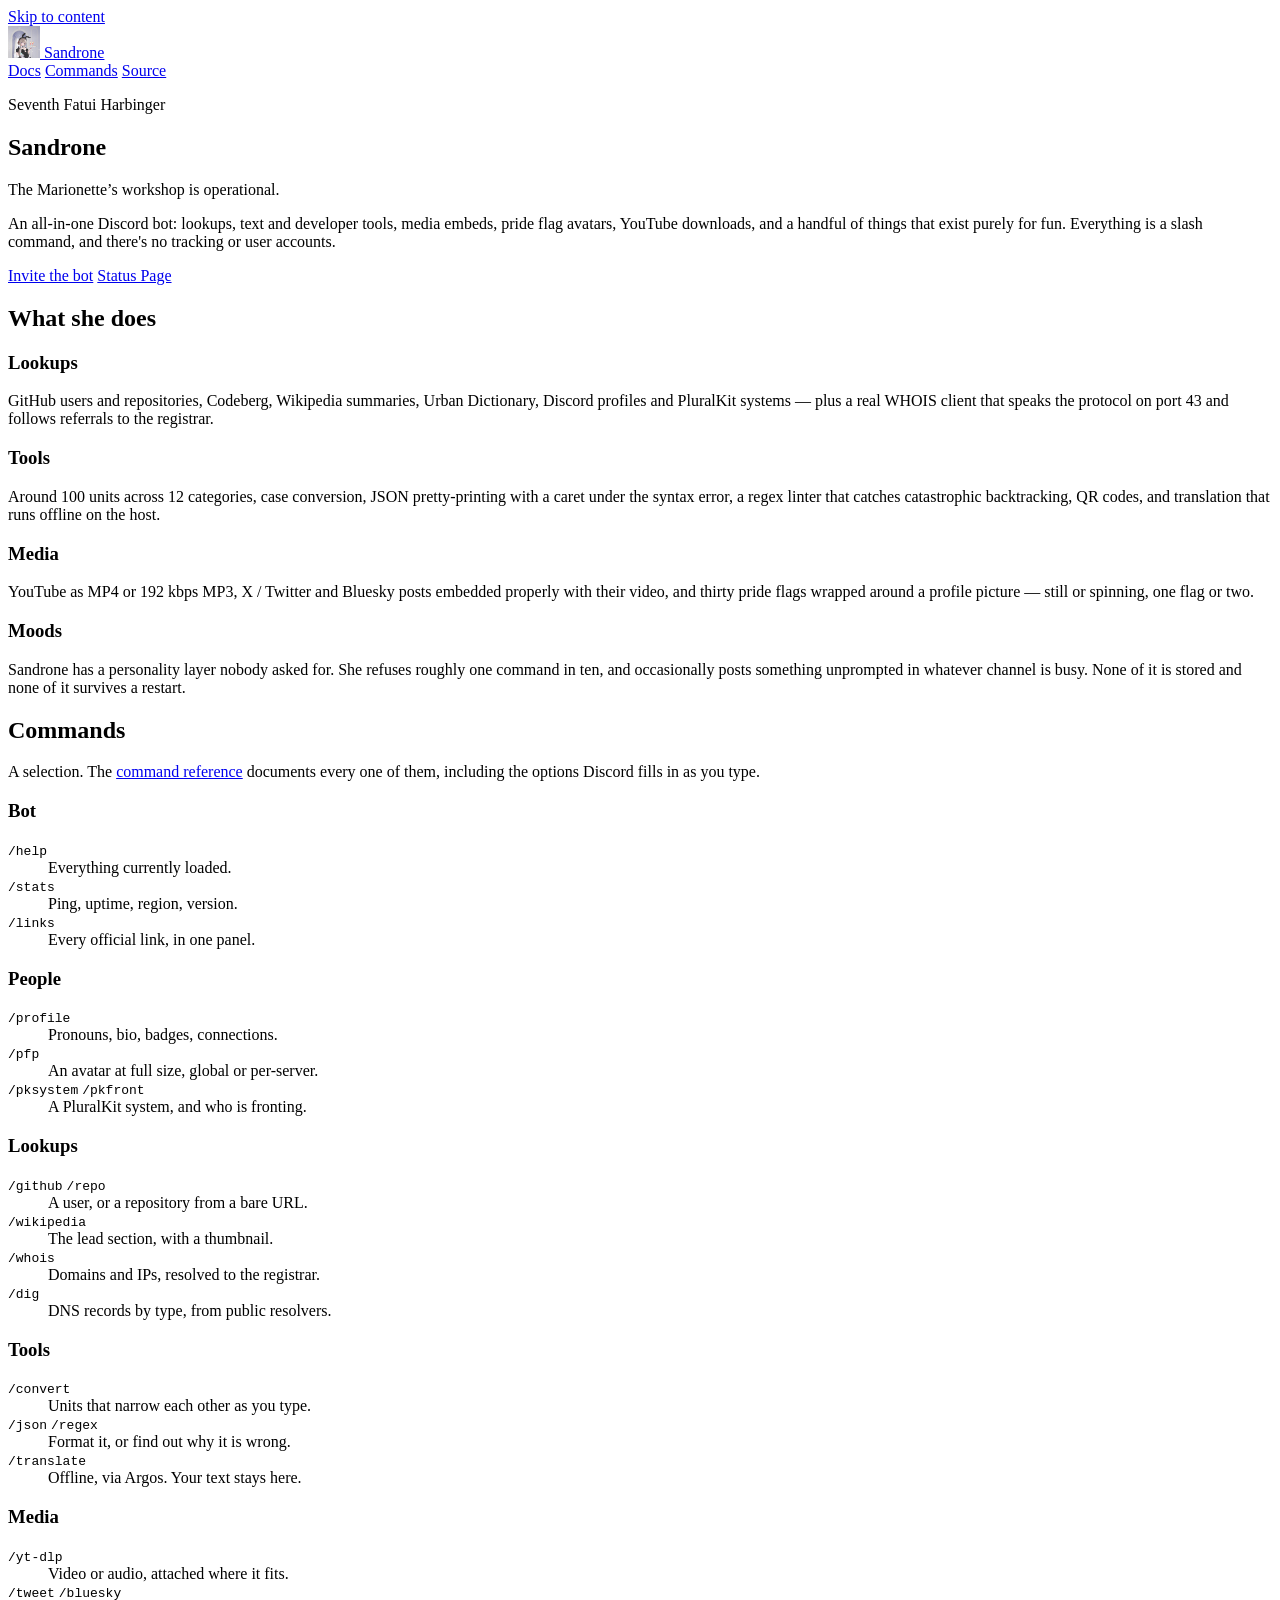
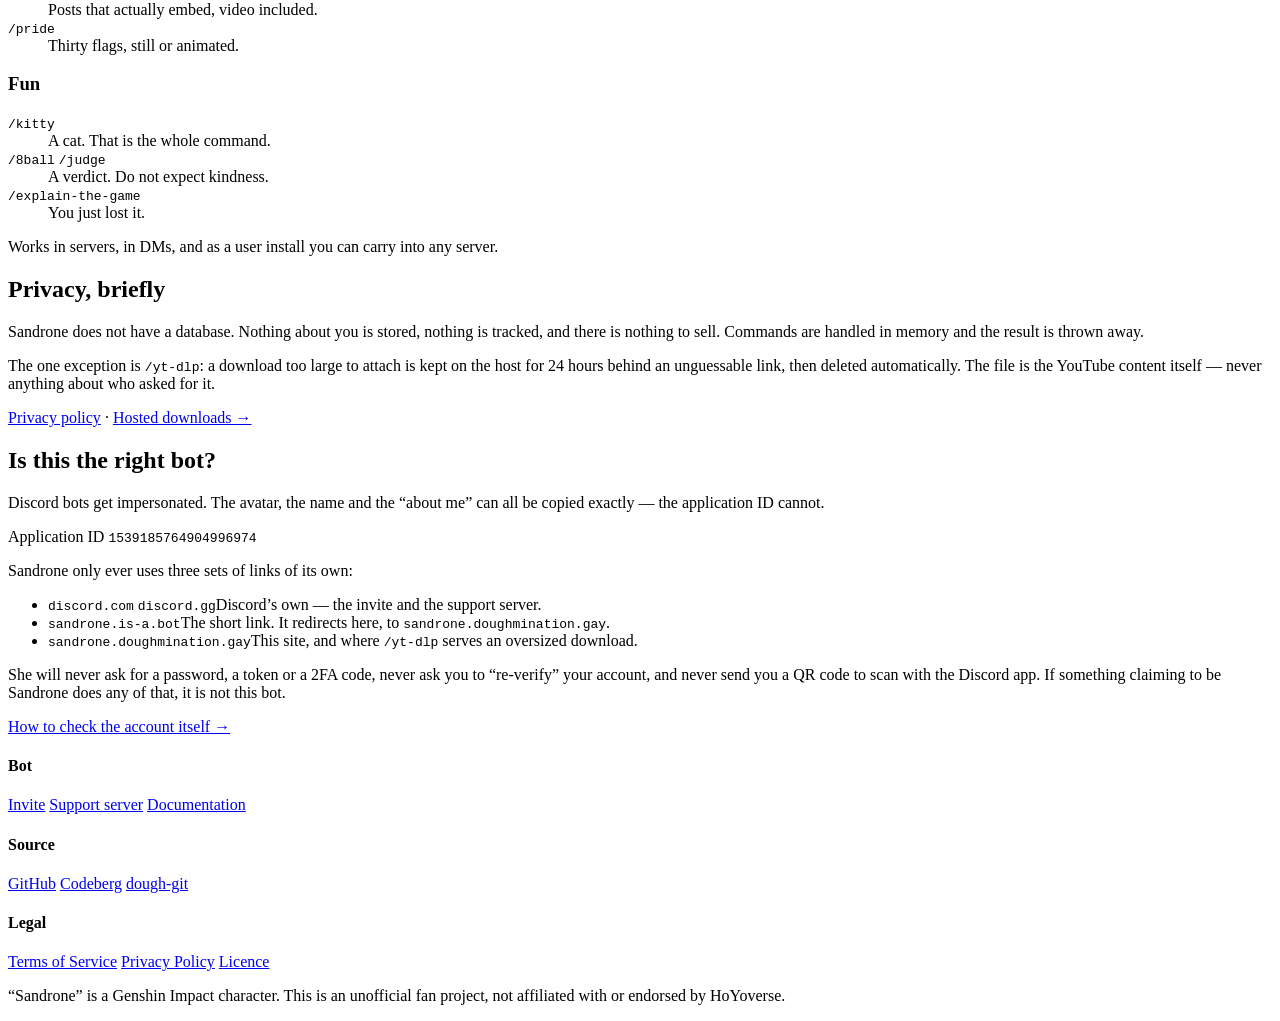
==== commit 7bb52b33: "Meow" ====
--- a/web/index.html
+++ b/web/index.html
@@ -225,6 +225,8 @@
             <dd>The lead section, with a thumbnail.</dd>
             <dt><code>/whois</code></dt>
             <dd>Domains and IPs, resolved to the registrar.</dd>
+            <dt><code>/dig</code></dt>
+            <dd>DNS records by type, from public resolvers.</dd>
           </dl>
         </div>
 
@@ -302,8 +304,8 @@
       <p class="section-lede">Sandrone only ever uses three sets of links of its own:</p>
       <ul class="domains">
         <li><code>discord.com</code> <code>discord.gg</code><span>Discord’s own — the invite and the support server.</span></li>
-        <li><code>sandrone.is-a.bot</code><span>The short link. It redirects to the docs.</span></li>
-        <li><code>sandrone.doughmination.gay</code><span>Where <code>/yt-dlp</code> serves an oversized download.</span></li>
+        <li><code>sandrone.is-a.bot</code><span>The short link. It redirects here, to <code>sandrone.doughmination.gay</code>.</span></li>
+        <li><code>sandrone.doughmination.gay</code><span>This site, and where <code>/yt-dlp</code> serves an oversized download.</span></li>
       </ul>
 
       <p class="warn">
